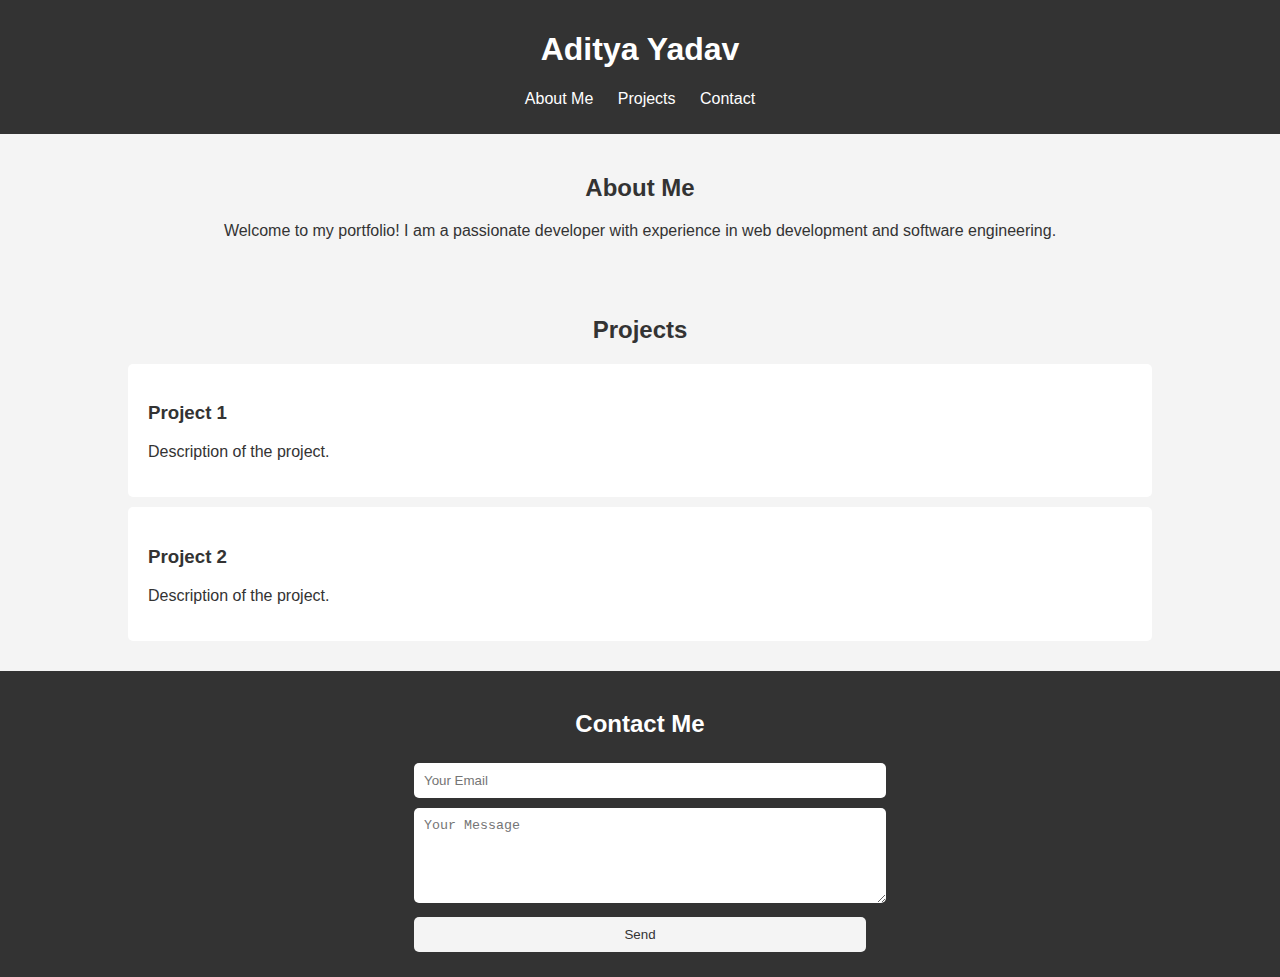
==== index.html @ 06de5c5c "Create index.html" ====
<!DOCTYPE html>
<html lang="en">
<head>
    <meta charset="UTF-8">
    <meta name="viewport" content="width=device-width, initial-scale=1.0">
    <title>My Portfolio</title>
    <style>
        body {
            font-family: Arial, sans-serif;
            margin: 0;
            padding: 0;
            background-color: #f4f4f4;
            color: #333;
        }
        header {
            background: #333;
            color: #fff;
            padding: 10px 0;
            text-align: center;
        }
        nav ul {
            list-style: none;
            padding: 0;
        }
        nav ul li {
            display: inline;
            margin: 0 10px;
        }
        nav ul li a {
            color: #fff;
            text-decoration: none;
        }
        .container {
            width: 80%;
            margin: auto;
            overflow: hidden;
        }
        #about {
            padding: 20px 0;
            text-align: center;
        }
        #about h2 {
            margin-bottom: 20px;
        }
        #projects {
            padding: 20px 0;
        }
        #projects h2 {
            text-align: center;
            margin-bottom: 20px;
        }
        .project {
            background: #fff;
            padding: 20px;
            margin-bottom: 10px;
            border-radius: 5px;
        }
        footer {
            background: #333;
            color: #fff;
            padding: 20px 0;
            text-align: center;
        }
        footer form {
            display: inline-block;
            text-align: left;
        }
        footer form input,
        footer form textarea {
            width: 100%;
            padding: 10px;
            margin: 5px 0;
            border-radius: 5px;
            border: none;
        }
        footer form input[type="submit"] {
            background: #f4f4f4;
            color: #333;
            cursor: pointer;
            transition: background 0.3s;
        }
        footer form input[type="submit"]:hover {
            background: #ddd;
        }
    </style>
</head>
<body>
    <header>
        <div class="container">
            <h1>Aditya Yadav</h1>
            <nav>
                <ul>
                    <li><a href="aboutme.html">About Me</a></li>
                    <li><a href="#projects">Projects</a></li>
                    <li><a href="#contact">Contact</a></li>
                </ul>
            </nav>
        </div>
    </header>

    <div class="container">
        <section id="about">
            <h2>About Me</h2>
            <p>Welcome to my portfolio! I am a passionate developer with experience in web development and software engineering.</p>
        </section>

        <section id="projects">
            <h2>Projects</h2>
            <div class="project">
                <h3>Project 1</h3>
                <p>Description of the project.</p>
            </div>
            <div class="project">
                <h3>Project 2</h3>
                <p>Description of the project.</p>
            </div>
        </section>
    </div>

    <footer id="contact">
        <div class="container">
            <h2>Contact Me</h2>
            <form action="send_email.php" method="post">
                <input type="email" name="email" placeholder="Your Email" required>
                <textarea name="message" rows="5" placeholder="Your Message" required></textarea>
                <input type="submit" value="Send">
            </form>
        </div>
    </footer>
</body>
</html>
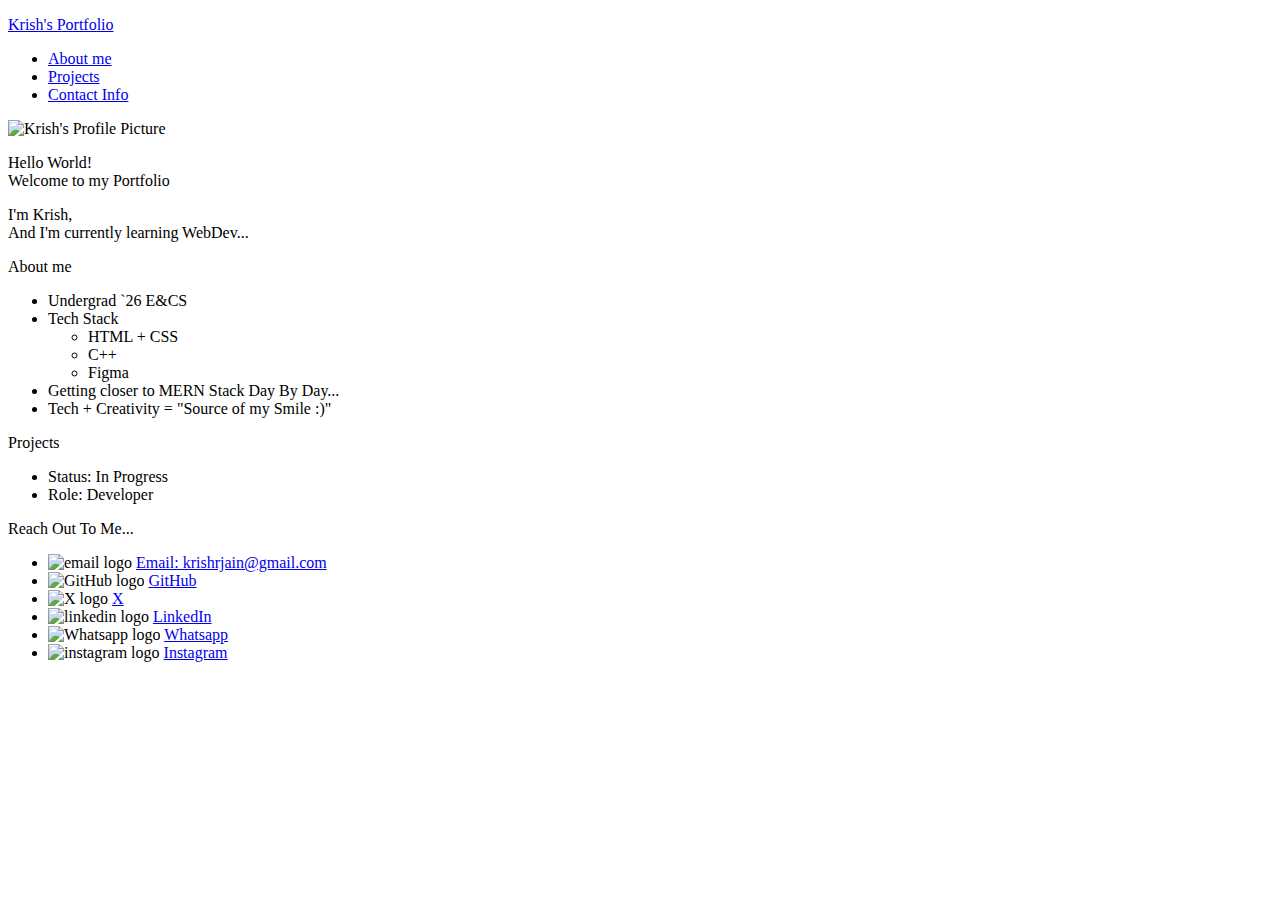
==== commit cea555fd: "Update index.html" ====
--- a/index.html
+++ b/index.html
@@ -1,131 +1,128 @@
 <!DOCTYPE html>
 <html lang="en">
 <head>
-    <meta charset="UTF-8">
-    <meta name="viewport" content="width=device-width, initial-scale=1.0">
-    <title>My Portfolio</title>
-    <style>
-        body {
-            font-family: Arial, sans-serif;
-            margin: 0;
-            padding: 0;
-            background-color: #f4f4f4;
-            color: #333;
-        }
-        header {
-            background: #333;
-            color: #fff;
-            padding: 10px 0;
-            text-align: center;
-        }
-        nav ul {
-            list-style: none;
-            padding: 0;
-        }
-        nav ul li {
-            display: inline;
-            margin: 0 10px;
-        }
-        nav ul li a {
-            color: #fff;
-            text-decoration: none;
-        }
-        .container {
-            width: 80%;
-            margin: auto;
-            overflow: hidden;
-        }
-        #about {
-            padding: 20px 0;
-            text-align: center;
-        }
-        #about h2 {
-            margin-bottom: 20px;
-        }
-        #projects {
-            padding: 20px 0;
-        }
-        #projects h2 {
-            text-align: center;
-            margin-bottom: 20px;
-        }
-        .project {
-            background: #fff;
-            padding: 20px;
-            margin-bottom: 10px;
-            border-radius: 5px;
-        }
-        footer {
-            background: #333;
-            color: #fff;
-            padding: 20px 0;
-            text-align: center;
-        }
-        footer form {
-            display: inline-block;
-            text-align: left;
-        }
-        footer form input,
-        footer form textarea {
-            width: 100%;
-            padding: 10px;
-            margin: 5px 0;
-            border-radius: 5px;
-            border: none;
-        }
-        footer form input[type="submit"] {
-            background: #f4f4f4;
-            color: #333;
-            cursor: pointer;
-            transition: background 0.3s;
-        }
-        footer form input[type="submit"]:hover {
-            background: #ddd;
-        }
-    </style>
+  <meta charset="UTF-8">
+  <meta name="viewport" content="width=device-width, initial-scale=1.0">
+  <title>Krish's Portfolio</title>
+  <link rel="stylesheet" href="style.css"> 
 </head>
 <body>
-    <header>
-        <div class="container">
-            <h1>Aditya Yadav</h1>
-            <nav>
-                <ul>
-                    <li><a href="aboutme.html">About Me</a></li>
-                    <li><a href="#projects">Projects</a></li>
-                    <li><a href="#contact">Contact</a></li>
-                </ul>
-            </nav>
-        </div>
-    </header>
+  <header id="header-section">
+    <p id="logo-text"><a href="#header-section">Krish's Portfolio</a></p>
+    <nav id="navbar">
+      <ul id="navbar-links">
+        <li id="about-me-navlink"><a href="#about-me-section">About me</a></li>
+        <li><a href="#projects-section">Projects</a></li>
+        <li id="contact-info-navlink"><a href="#contact-info-content">Contact Info</a></li>
+      </ul>
+    </nav>
+  </header>
 
-    <div class="container">
-        <section id="about">
-            <h2>About Me</h2>
-            <p>Welcome to my portfolio! I am a passionate developer with experience in web development and software engineering.</p>
-        </section>
+  <div id="hero-image-section">
+    <div id="hero-image">
+      <img src="Personal Portfolio Assets\profile-picture.jpeg" alt="Krish's Profile Picture">
+    </div>
+    <div>
+      <p id="hero-image-heading">
+        Hello World!<br>
+        Welcome to my Portfolio
+      </p>
+      <p id="hero-image-subheading">
+        I'm Krish,<br>
+        And I'm currently learning WebDev...
+      </p>
+    </div>
+  </div>
 
-        <section id="projects">
-            <h2>Projects</h2>
-            <div class="project">
-                <h3>Project 1</h3>
-                <p>Description of the project.</p>
-            </div>
-            <div class="project">
-                <h3>Project 2</h3>
-                <p>Description of the project.</p>
-            </div>
-        </section>
+  <div id="about-me-section">
+    <p id="about-me-heading">
+      About me
+    </p>
+    <ul id="about-me-content">
+      <li>
+        Undergrad `26 E&CS
+      </li>
+      <li>
+        Tech Stack
+        <ul>
+          <li>HTML + CSS</li>
+          <li>C++</li>
+          <li>Figma</li>
+        </ul>
+      </li>
+      <li>
+        Getting closer to MERN Stack Day By Day...
+      </li>
+      <li>
+        Tech + Creativity = "Source of my Smile :)"
+      </li>
+    </ul>
+  </div>
+  <div id="projects-section">
+    <p id="projects-heading">
+      Projects
+    </p>
+    <div id="projects-container-1">
+      <div id="projects-container-1-left-section">
+<!--       <img src="Personal Portfolio Assets\vs_logo.png" alt="VedShare Logo">
+        <p>VedShare</p>
+-->
+      </div>
+      <div id="projects-container-1-right-section">
+        <ul id="projects-container-1-rigth-section">
+          <li>
+            Status: In Progress
+          </li>
+          <li>
+            Role: Developer
+          </li>
+        </ul>
+      </div>
     </div>
-
-    <footer id="contact">
-        <div class="container">
-            <h2>Contact Me</h2>
-            <form action="send_email.php" method="post">
-                <input type="email" name="email" placeholder="Your Email" required>
-                <textarea name="message" rows="5" placeholder="Your Message" required></textarea>
-                <input type="submit" value="Send">
-            </form>
-        </div>
-    </footer>
+  </div>
+  <div id="contact-info-section">
+    <p id="contact-info-heading">
+      Reach Out To Me...
+    </p>
+    <ul id="contact-info-content">
+      <li>
+        <img src="Personal Portfolio Assets\email-icon.png" alt="email logo">
+        <a href="mailto:krishrjain@gmail.com">
+          Email: krishrjain@gmail.com
+        </a>
+      </li>
+      <li>
+        <img src="Personal Portfolio Assets\github-icon.png" alt="GitHub logo">
+        <a href="https://github.com/krjofficial" target="_blank">
+          GitHub
+        </a>
+      </li>
+      <li>
+        <img src="Personal Portfolio Assets\x-icon.png" alt="X logo">
+        <a href="https://x.com/krjoffixial" target="_blank">
+          X
+        </a>
+      </li>
+      <li>
+        <img src="Personal Portfolio Assets\linkedin-icon.png" alt="linkedin logo">
+        <a href="https://www.linkedin.com/in/krjofficial/" target="_blank">
+          LinkedIn
+        </a>
+      </li>
+      <li>
+        <img src="Personal Portfolio Assets\whatsapp-icon.png" alt="Whatsapp logo">
+        <a href="https://api.whatsapp.com/send/?phone=9152258047&text&type=phone_number" target="_blank">
+          Whatsapp
+        </a>
+      </li>
+      <li>
+        <img src="Personal Portfolio Assets\insta-icon.png" alt="instagram logo">
+        <a href="https://www.instagram.com/krj.offixial/" target="_blank">
+          Instagram
+        </a>
+      </li>
+    </ul>
+  </div>
+  
 </body>
 </html>
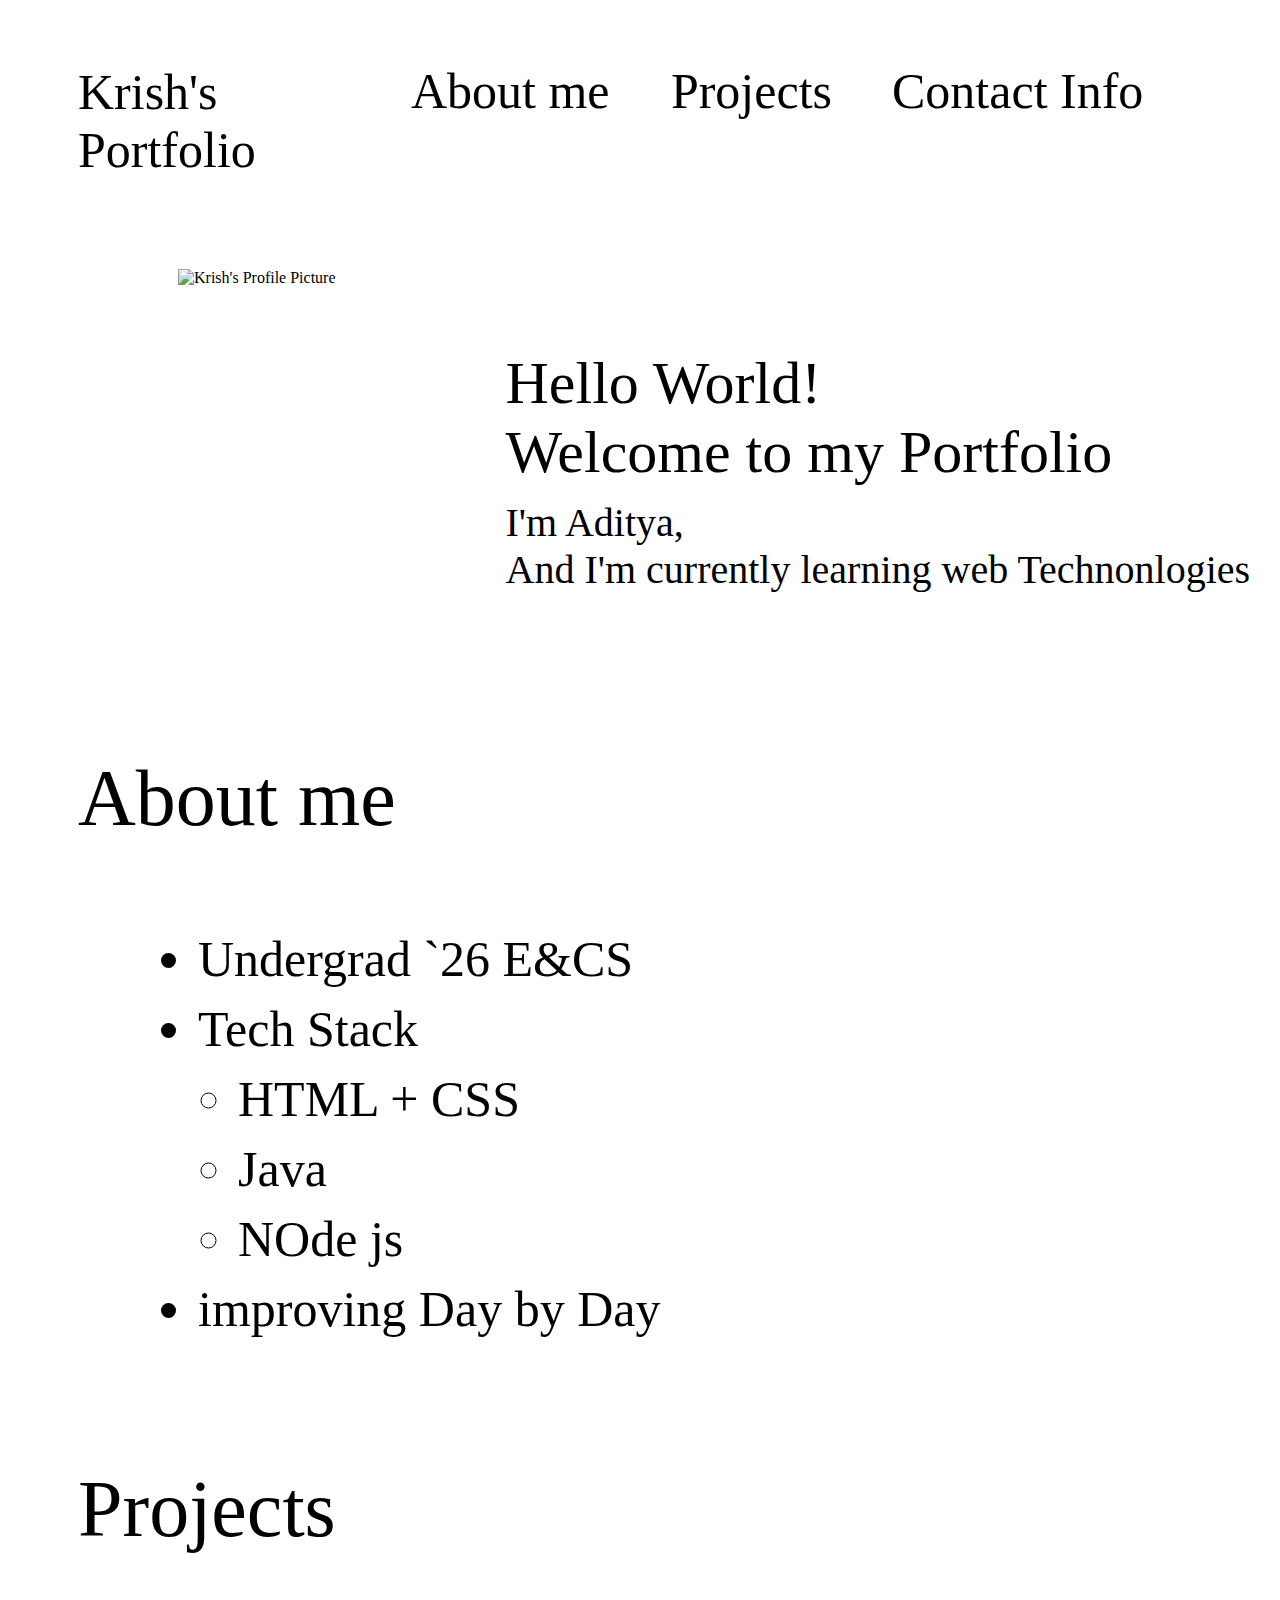
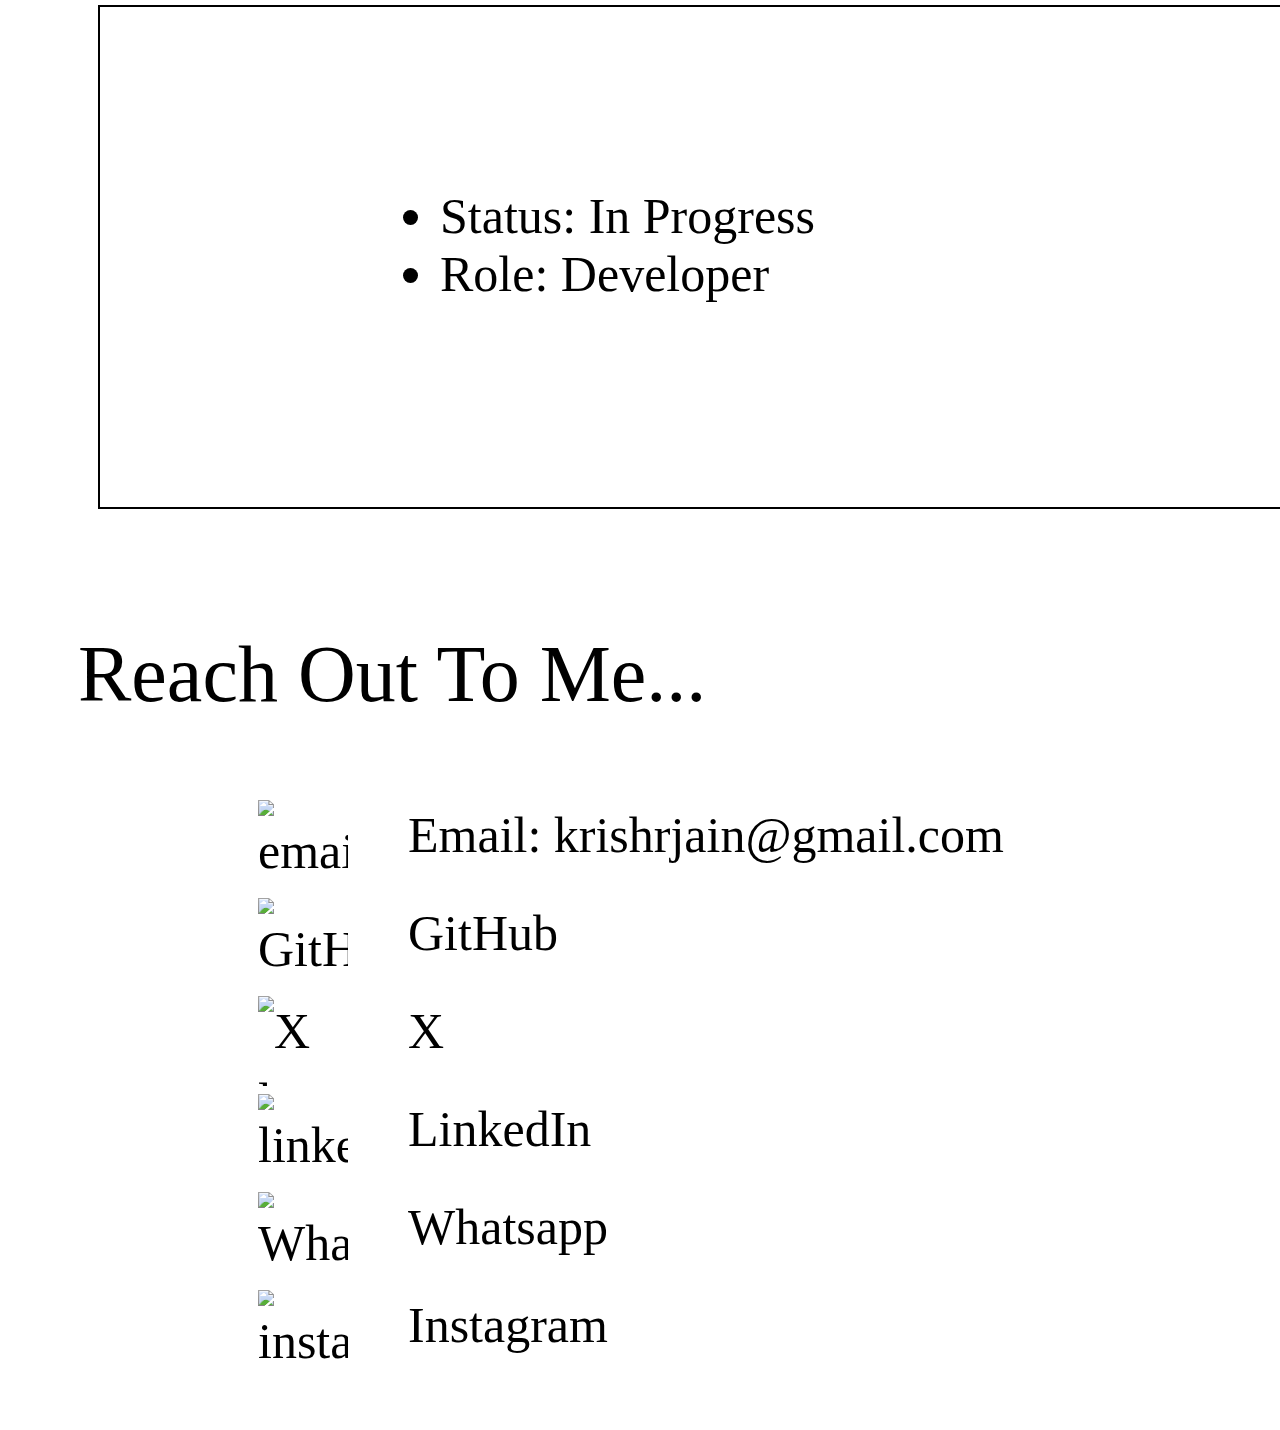
==== commit b4b71fdc: "Update index.html" ====
--- a/index.html
+++ b/index.html
@@ -3,7 +3,7 @@
 <head>
   <meta charset="UTF-8">
   <meta name="viewport" content="width=device-width, initial-scale=1.0">
-  <title>Krish's Portfolio</title>
+  <title>Aditya's Profile</title>
   <link rel="stylesheet" href="style.css"> 
 </head>
 <body>
@@ -28,8 +28,8 @@
         Welcome to my Portfolio
       </p>
       <p id="hero-image-subheading">
-        I'm Krish,<br>
-        And I'm currently learning WebDev...
+        I'm Aditya,<br>
+        And I'm currently learning web Technonlogies
       </p>
     </div>
   </div>
@@ -46,16 +46,14 @@
         Tech Stack
         <ul>
           <li>HTML + CSS</li>
-          <li>C++</li>
-          <li>Figma</li>
+          <li>Java</li>
+          <li>NOde js</li>
         </ul>
       </li>
       <li>
-        Getting closer to MERN Stack Day By Day...
+        improving Day by Day
       </li>
-      <li>
-        Tech + Creativity = "Source of my Smile :)"
-      </li>
+    
     </ul>
   </div>
   <div id="projects-section">
--- a/style.css
+++ b/style.css
@@ -0,0 +1,148 @@
+#header-section {
+  display: flex;
+}
+
+#header-section a {
+  text-decoration: none;
+  color: black;
+}
+#logo-text {
+  margin-left: 70px;
+  font-size: 50px;
+  width: 500px;
+  margin-top: 55px;
+}
+
+
+#navbar-links {
+  display: flex;
+}
+
+#navbar-links li {
+  list-style: none;
+  margin-top: 38px;
+  margin-left: 60px;
+  font-size: 50px;
+  text-decoration: none;
+
+}
+
+#about-me-navlink {
+  width: 200px;
+}
+
+#contact-info-navlink {
+  width: 310px;
+  margin-right: 70px;
+}
+
+#hero-image-section {
+  display: flex;
+}
+#hero-image-section img{
+  width: 55vh;
+  height: 55vh;
+  margin-left: 170px;
+  margin-top: 40px;
+}
+#hero-image-heading {
+  margin-left: 170px;
+  margin-top: 120px;
+  margin-bottom: 2px;
+  font-size: 60px;
+}
+#hero-image-subheading {
+  margin-left: 170px;
+  margin-top: 12px;
+  font-size: 40px;
+}
+
+#about-me-section {
+  margin-top: 120px;
+}
+#about-me-heading {
+  margin-left: 70px;
+  margin-top: 120px;
+  margin-bottom: 50px;
+  font-size: 80px;
+}
+
+#about-me-content {
+  margin-left: 150px;
+  margin-top: 80px;
+  line-height: 70px;
+  font-size: 50px;
+}
+
+#projects-section {
+  margin-top: 120px;
+}
+#projects-heading {
+  margin-left: 70px;
+  margin-top: 120px;
+  margin-bottom: 50px;
+  font-size: 80px;
+}
+#projects-container-1 {
+  margin-left: 90px;
+  margin-bottom: 50px;
+  display: flex;
+  width: 1300px;
+  height: 500px;
+  border: 2px solid black;
+}
+
+#projects-container-1-left-section img{
+  width: 50vh;
+  height: 50vh;
+  margin-left: 40px;
+}
+
+#projects-container-1-left-section p {
+  margin-left: 120px;
+  margin-top: 0px;
+  font-size: 50px;
+}
+
+#projects-container-1-right-section ul {
+  margin-left: 300px;
+  margin-top: 180px;
+  font-size: 50px;
+}
+
+#contact-info-section {
+  margin-top: 120px;
+}
+
+#contact-info-heading {
+  margin-left: 70px;
+  margin-top: 120px;
+  margin-bottom: 50px;
+  font-size: 80px;
+}
+#contact-info-content {
+  margin-left: 150px;
+  margin-top: 80px;
+  line-height: 70px;
+  font-size: 50px;
+}
+#contact-info-content a {
+  margin-left: 50px;
+  margin-bottom: 5px;
+  text-decoration: none;
+  color: black;
+}
+#contact-info-content li {
+  display: flex;
+  list-style: none;
+  margin-top: 8px;
+  margin-left: 60px;
+  font-size: 50px;
+  text-decoration: none;
+}
+
+#contact-info-content img {
+  width: 10vh;
+  height: 10vh;
+  margin-right: 10px;
+}
